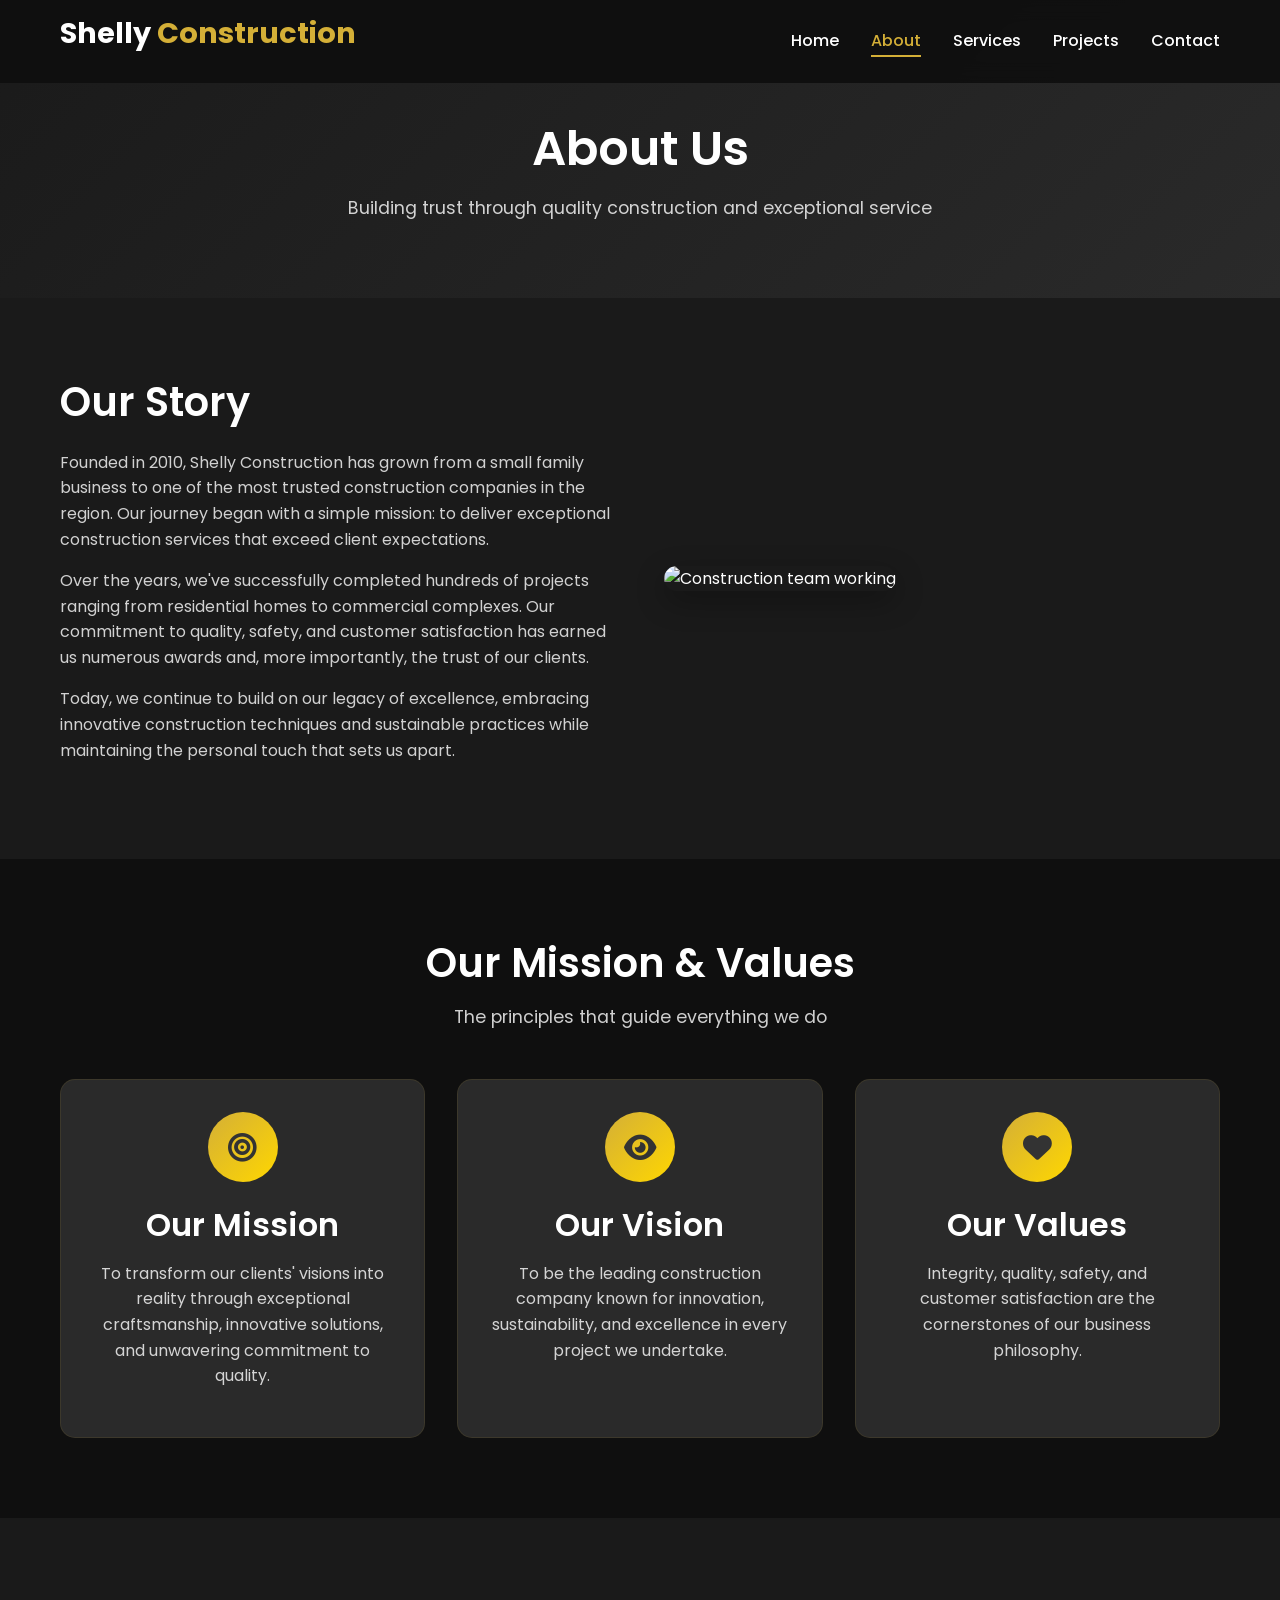
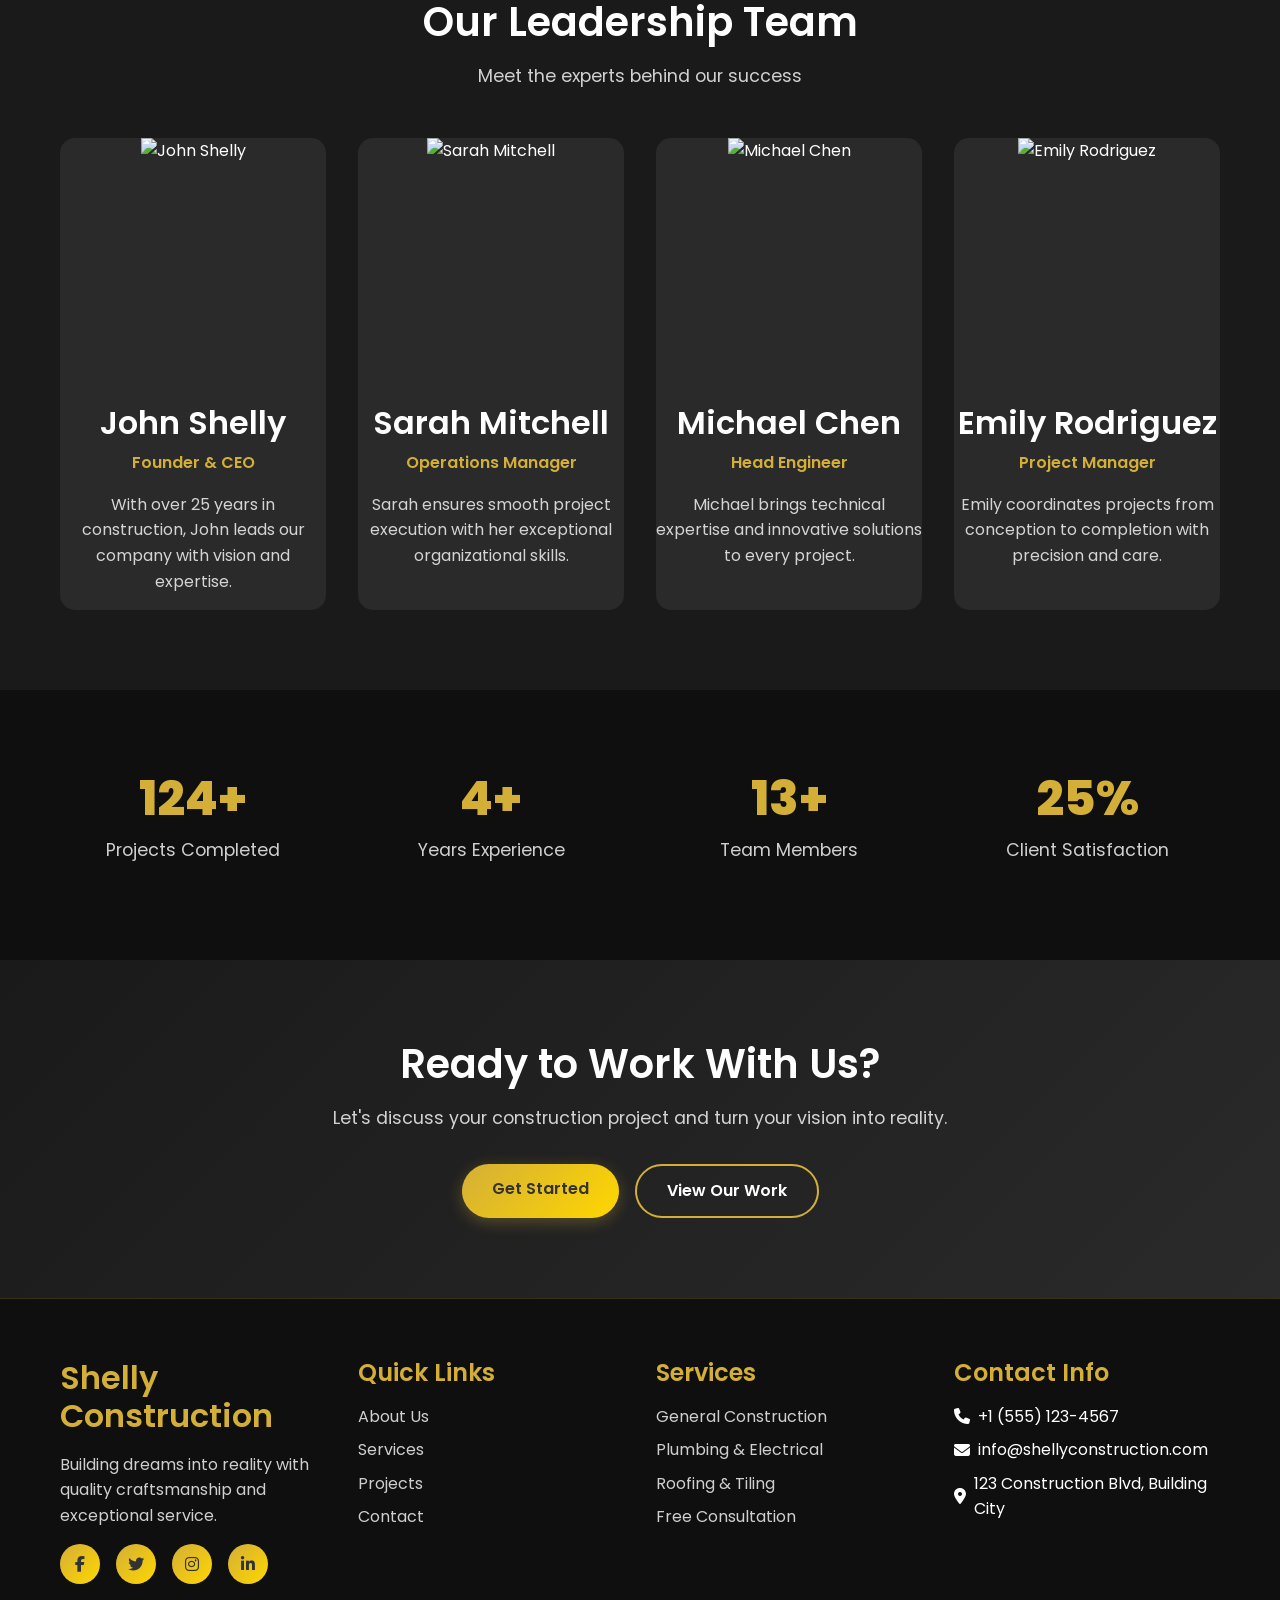
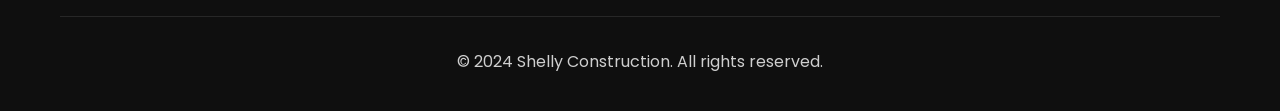
==== about.html @ 9eaf239a "Add files via upload" ====
<!DOCTYPE html>
<html lang="en">
<head>
    <meta charset="UTF-8">
    <meta name="viewport" content="width=device-width, initial-scale=1.0">
    <title>About Us - Shelly Construction</title>
    <meta name="description" content="Learn about Shelly Construction - our story, mission, values, and commitment to excellence in construction.">
    
    <!-- Fonts -->
    <link rel="preconnect" href="https://fonts.googleapis.com">
    <link rel="preconnect" href="https://fonts.gstatic.com" crossorigin>
    <link href="https://fonts.googleapis.com/css2?family=Poppins:wght@300;400;500;600;700;800&display=swap" rel="stylesheet">
    <link rel="stylesheet" href="https://cdnjs.cloudflare.com/ajax/libs/font-awesome/6.4.0/css/all.min.css">
    
    <!-- CSS -->
    <link rel="stylesheet" href="assets/css/style.css">
</head>
<body>
    <!-- Navigation -->
    <nav class="navbar">
        <div class="nav-container">
            <div class="nav-logo">
                <h2>Shelly <span>Construction</span></h2>
            </div>
            <ul class="nav-menu">
                <li class="nav-item">
                    <a href="index.html" class="nav-link">Home</a>
                </li>
                <li class="nav-item">
                    <a href="about.html" class="nav-link active">About</a>
                </li>
                <li class="nav-item">
                    <a href="services.html" class="nav-link">Services</a>
                </li>
                <li class="nav-item">
                    <a href="projects.html" class="nav-link">Projects</a>
                </li>
                <li class="nav-item">
                    <a href="contact.html" class="nav-link">Contact</a>
                </li>
            </ul>
            <div class="hamburger">
                <span class="bar"></span>
                <span class="bar"></span>
                <span class="bar"></span>
            </div>
        </div>
    </nav>

    <!-- Page Header -->
    <section class="page-header">
        <div class="container">
            <h1>About Us</h1>
            <p>Building trust through quality construction and exceptional service</p>
        </div>
    </section>

    <!-- About Content -->
    <section class="about-content">
        <div class="container">
            <div class="about-grid">
                <div class="about-text">
                    <h2>Our Story</h2>
                    <p>Founded in 2010, Shelly Construction has grown from a small family business to one of the most trusted construction companies in the region. Our journey began with a simple mission: to deliver exceptional construction services that exceed client expectations.</p>
                    <p>Over the years, we've successfully completed hundreds of projects ranging from residential homes to commercial complexes. Our commitment to quality, safety, and customer satisfaction has earned us numerous awards and, more importantly, the trust of our clients.</p>
                    <p>Today, we continue to build on our legacy of excellence, embracing innovative construction techniques and sustainable practices while maintaining the personal touch that sets us apart.</p>
                </div>
                <div class="about-image">
                    <img src="https://images.unsplash.com/photo-1541888946425-d81bb19240f5?ixlib=rb-4.0.3&ixid=M3wxMjA3fDB8MHxwaG90by1wYWdlfHx8fGVufDB8fHx8fA%3D%3D&auto=format&fit=crop&w=1170&q=80" alt="Construction team working">
                </div>
            </div>
        </div>
    </section>

    <!-- Mission & Values -->
    <section class="mission-values">
        <div class="container">
            <div class="section-header">
                <h2>Our Mission & Values</h2>
                <p>The principles that guide everything we do</p>
            </div>
            <div class="values-grid">
                <div class="value-card">
                    <div class="value-icon">
                        <i class="fas fa-bullseye"></i>
                    </div>
                    <h3>Our Mission</h3>
                    <p>To transform our clients' visions into reality through exceptional craftsmanship, innovative solutions, and unwavering commitment to quality.</p>
                </div>
                <div class="value-card">
                    <div class="value-icon">
                        <i class="fas fa-eye"></i>
                    </div>
                    <h3>Our Vision</h3>
                    <p>To be the leading construction company known for innovation, sustainability, and excellence in every project we undertake.</p>
                </div>
                <div class="value-card">
                    <div class="value-icon">
                        <i class="fas fa-heart"></i>
                    </div>
                    <h3>Our Values</h3>
                    <p>Integrity, quality, safety, and customer satisfaction are the cornerstones of our business philosophy.</p>
                </div>
            </div>
        </div>
    </section>

    <!-- Team Section -->
    <section class="team-section">
        <div class="container">
            <div class="section-header">
                <h2>Our Leadership Team</h2>
                <p>Meet the experts behind our success</p>
            </div>
            <div class="team-grid">
                <div class="team-member">
                    <div class="member-image">
                        <img src="https://images.unsplash.com/photo-1507003211169-0a1dd7228f2d?ixlib=rb-4.0.3&ixid=M3wxMjA3fDB8MHxwaG90by1wYWdlfHx8fGVufDB8fHx8fA%3D%3D&auto=format&fit=crop&w=1170&q=80" alt="John Shelly">
                    </div>
                    <h3>John Shelly</h3>
                    <p class="position">Founder & CEO</p>
                    <p>With over 25 years in construction, John leads our company with vision and expertise.</p>
                </div>
                <div class="team-member">
                    <div class="member-image">
                        <img src="https://images.unsplash.com/photo-1494790108755-2616b332c1ca?ixlib=rb-4.0.3&ixid=M3wxMjA3fDB8MHxwaG90by1wYWdlfHx8fGVufDB8fHx8fA%3D%3D&auto=format&fit=crop&w=1170&q=80" alt="Sarah Mitchell">
                    </div>
                    <h3>Sarah Mitchell</h3>
                    <p class="position">Operations Manager</p>
                    <p>Sarah ensures smooth project execution with her exceptional organizational skills.</p>
                </div>
                <div class="team-member">
                    <div class="member-image">
                        <img src="https://images.unsplash.com/photo-1472099645785-5658abf4ff4e?ixlib=rb-4.0.3&ixid=M3wxMjA3fDB8MHxwaG90by1wYWdlfHx8fGVufDB8fHx8fA%3D%3D&auto=format&fit=crop&w=1170&q=80" alt="Michael Chen">
                    </div>
                    <h3>Michael Chen</h3>
                    <p class="position">Head Engineer</p>
                    <p>Michael brings technical expertise and innovative solutions to every project.</p>
                </div>
                <div class="team-member">
                    <div class="member-image">
                        <img src="https://images.unsplash.com/photo-1573496359142-b8d87734a5a2?ixlib=rb-4.0.3&ixid=M3wxMjA3fDB8MHxwaG90by1wYWdlfHx8fGVufDB8fHx8fA%3D%3D&auto=format&fit=crop&w=1170&q=80" alt="Emily Rodriguez">
                    </div>
                    <h3>Emily Rodriguez</h3>
                    <p class="position">Project Manager</p>
                    <p>Emily coordinates projects from conception to completion with precision and care.</p>
                </div>
            </div>
        </div>
    </section>

    <!-- Stats Section -->
    <section class="stats-section">
        <div class="container">
            <div class="stats-grid">
                <div class="stat-item">
                    <h3 class="stat-number">500+</h3>
                    <p class="stat-label">Projects Completed</p>
                </div>
                <div class="stat-item">
                    <h3 class="stat-number">15+</h3>
                    <p class="stat-label">Years Experience</p>
                </div>
                <div class="stat-item">
                    <h3 class="stat-number">50+</h3>
                    <p class="stat-label">Team Members</p>
                </div>
                <div class="stat-item">
                    <h3 class="stat-number">98%</h3>
                    <p class="stat-label">Client Satisfaction</p>
                </div>
            </div>
        </div>
    </section>

    <!-- CTA Section -->
    <section class="cta-section">
        <div class="container">
            <div class="cta-content">
                <h2>Ready to Work With Us?</h2>
                <p>Let's discuss your construction project and turn your vision into reality.</p>
                <div class="cta-buttons">
                    <a href="contact.html" class="btn btn-primary">Get Started</a>
                    <a href="projects.html" class="btn btn-secondary">View Our Work</a>
                </div>
            </div>
        </div>
    </section>

    <!-- Footer -->
    <footer class="footer">
        <div class="container">
            <div class="footer-content">
                <div class="footer-section">
                    <h3>Shelly Construction</h3>
                    <p>Building dreams into reality with quality craftsmanship and exceptional service.</p>
                    <div class="social-links">
                        <a href="#" aria-label="Facebook"><i class="fab fa-facebook-f"></i></a>
                        <a href="#" aria-label="Twitter"><i class="fab fa-twitter"></i></a>
                        <a href="#" aria-label="Instagram"><i class="fab fa-instagram"></i></a>
                        <a href="#" aria-label="LinkedIn"><i class="fab fa-linkedin-in"></i></a>
                    </div>
                </div>
                <div class="footer-section">
                    <h4>Quick Links</h4>
                    <ul>
                        <li><a href="about.html">About Us</a></li>
                        <li><a href="services.html">Services</a></li>
                        <li><a href="projects.html">Projects</a></li>
                        <li><a href="contact.html">Contact</a></li>
                    </ul>
                </div>
                <div class="footer-section">
                    <h4>Services</h4>
                    <ul>
                        <li><a href="services.html">General Construction</a></li>
                        <li><a href="services.html">Plumbing & Electrical</a></li>
                        <li><a href="services.html">Roofing & Tiling</a></li>
                        <li><a href="contact.html">Free Consultation</a></li>
                    </ul>
                </div>
                <div class="footer-section">
                    <h4>Contact Info</h4>
                    <ul class="contact-info-list">
                        <li><i class="fas fa-phone"></i> +1 (555) 123-4567</li>
                        <li><i class="fas fa-envelope"></i> info@shellyconstruction.com</li>
                        <li><i class="fas fa-map-marker-alt"></i> 123 Construction Blvd, Building City</li>
                    </ul>
                </div>
            </div>
            <div class="footer-bottom">
                <p>&copy; 2024 Shelly Construction. All rights reserved.</p>
            </div>
        </div>
    </footer>

    <!-- JavaScript -->
    <script src="assets/js/main.js"></script>
</body>
</html>
---- assets/css/style.css ----
/* Reset and Base Styles */
* {
    margin: 0;
    padding: 0;
    box-sizing: border-box;
}

:root {
    --primary-color: #D4AF37; /* Gold */
    --secondary-color: #1a1a1a; /* Dark */
    --text-light: #ffffff;
    --text-dark: #333333;
    --bg-dark: #0f0f0f;
    --bg-medium: #1a1a1a;
    --bg-light: #2a2a2a;
    --accent: #FFD700;
    --gradient: linear-gradient(135deg, #D4AF37, #FFD700);
}

body {
    font-family: 'Poppins', sans-serif;
    line-height: 1.6;
    color: var(--text-light);
    background-color: var(--bg-dark);
    overflow-x: hidden;
}

.container {
    max-width: 1200px;
    margin: 0 auto;
    padding: 0 20px;
}

/* Typography */
h1, h2, h3, h4, h5, h6 {
    font-weight: 600;
    line-height: 1.2;
    margin-bottom: 1rem;
}

h1 { font-size: 3rem; }
h2 { font-size: 2.5rem; }
h3 { font-size: 2rem; }
h4 { font-size: 1.5rem; }

p {
    margin-bottom: 1rem;
    color: rgba(255, 255, 255, 0.8);
}

/* Navigation */
.navbar {
    position: fixed;
    top: 0;
    width: 100%;
    background: rgba(15, 15, 15, 0.95);
    backdrop-filter: blur(10px);
    z-index: 1000;
    padding: 1rem 0;
    transition: all 0.3s ease;
}

.nav-container {
    max-width: 1200px;
    margin: 0 auto;
    padding: 0 20px;
    display: flex;
    justify-content: space-between;
    align-items: center;
}

.nav-logo h2 {
    color: var(--text-light);
    font-size: 1.8rem;
    font-weight: 700;
}

.nav-logo span {
    color: var(--primary-color);
}

.nav-menu {
    display: flex;
    list-style: none;
    gap: 2rem;
}

.nav-link {
    color: var(--text-light);
    text-decoration: none;
    font-weight: 500;
    transition: color 0.3s ease;
    position: relative;
}

.nav-link:hover,
.nav-link.active {
    color: var(--primary-color);
}

.nav-link::after {
    content: '';
    position: absolute;
    bottom: -5px;
    left: 0;
    width: 0;
    height: 2px;
    background: var(--primary-color);
    transition: width 0.3s ease;
}

.nav-link:hover::after,
.nav-link.active::after {
    width: 100%;
}

.hamburger {
    display: none;
    flex-direction: column;
    cursor: pointer;
}

.bar {
    width: 25px;
    height: 3px;
    background: var(--text-light);
    margin: 3px 0;
    transition: 0.3s;
}

/* Buttons */
.btn {
    display: inline-block;
    padding: 12px 30px;
    border: none;
    border-radius: 50px;
    text-decoration: none;
    font-weight: 600;
    text-align: center;
    cursor: pointer;
    transition: all 0.3s ease;
    font-size: 1rem;
}

.btn-primary {
    background: var(--gradient);
    color: var(--text-dark);
    box-shadow: 0 4px 15px rgba(212, 175, 55, 0.3);
}

.btn-primary:hover {
    transform: translateY(-2px);
    box-shadow: 0 6px 20px rgba(212, 175, 55, 0.4);
}

.btn-secondary {
    background: transparent;
    color: var(--text-light);
    border: 2px solid var(--primary-color);
}

.btn-secondary:hover {
    background: var(--primary-color);
    color: var(--text-dark);
}

.btn-whatsapp {
    background: #25D366;
    color: white;
}

.btn-whatsapp:hover {
    background: #128C7E;
    transform: translateY(-2px);
}

.btn-outline {
    background: transparent;
    color: var(--primary-color);
    border: 2px solid var(--primary-color);
}

.btn-outline:hover {
    background: var(--primary-color);
    color: var(--text-dark);
}

/* Hero Section */
.hero {
    height: 100vh;
    background: linear-gradient(rgba(0, 0, 0, 0.6), rgba(0, 0, 0, 0.6)),
                url('https://images.unsplash.com/photo-1541888946425-d81bb19240f5?ixlib=rb-4.0.3&ixid=M3wxMjA3fDB8MHxwaG90by1wYWdlfHx8fGVufDB8fHx8fA%3D%3D&auto=format&fit=crop&w=1170&q=80') center/cover;
    display: flex;
    align-items: center;
    justify-content: center;
    text-align: center;
    position: relative;
}

.hero-content {
    max-width: 800px;
    z-index: 2;
}

.hero-title {
    font-size: 4rem;
    font-weight: 800;
    margin-bottom: 1rem;
    color: var(--text-light);
    text-shadow: 2px 2px 4px rgba(0, 0, 0, 0.8);
}

.hero-subtitle {
    font-size: 1.3rem;
    margin-bottom: 2rem;
    color: rgba(255, 255, 255, 0.9);
}

.hero-buttons {
    display: flex;
    gap: 1rem;
    justify-content: center;
    flex-wrap: wrap;
}

/* Page Header */
.page-header {
    padding: 120px 0 60px;
    text-align: center;
    background: linear-gradient(135deg, var(--bg-medium), var(--bg-light));
}

.page-header h1 {
    color: var(--text-light);
    margin-bottom: 1rem;
}

.page-header p {
    color: rgba(255, 255, 255, 0.8);
    font-size: 1.1rem;
}

/* Section Headers */
.section-header {
    text-align: center;
    margin-bottom: 3rem;
}

.section-header h2 {
    color: var(--text-light);
    font-size: 2.5rem;
    margin-bottom: 1rem;
}

.section-header p {
    color: rgba(255, 255, 255, 0.8);
    font-size: 1.1rem;
}

/* Services Section */
.services {
    padding: 80px 0;
    background: var(--bg-medium);
}

.services-grid {
    display: grid;
    grid-template-columns: repeat(auto-fit, minmax(300px, 1fr));
    gap: 2rem;
}

.service-card {
    background: var(--bg-light);
    padding: 2rem;
    border-radius: 15px;
    text-align: center;
    transition: all 0.3s ease;
    border: 1px solid rgba(212, 175, 55, 0.1);
}

.service-card:hover {
    transform: translateY(-10px);
    border-color: var(--primary-color);
    box-shadow: 0 10px 30px rgba(212, 175, 55, 0.2);
}

.service-icon {
    width: 80px;
    height: 80px;
    margin: 0 auto 1.5rem;
    background: var(--gradient);
    border-radius: 50%;
    display: flex;
    align-items: center;
    justify-content: center;
    font-size: 2rem;
    color: var(--text-dark);
}

.service-card h3 {
    color: var(--text-light);
    margin-bottom: 1rem;
}

.service-link {
    color: var(--primary-color);
    text-decoration: none;
    font-weight: 600;
    display: inline-flex;
    align-items: center;
    gap: 0.5rem;
    transition: gap 0.3s ease;
}

.service-link:hover {
    gap: 1rem;
}

/* Featured Projects */
.featured-projects {
    padding: 80px 0;
    background: var(--bg-dark);
}

.projects-grid {
    display: grid;
    grid-template-columns: repeat(auto-fit, minmax(350px, 1fr));
    gap: 2rem;
    margin-bottom: 3rem;
}

.project-card {
    border-radius: 15px;
    overflow: hidden;
    position: relative;
    height: 300px;
    cursor: pointer;
}

.project-image {
    width: 100%;
    height: 100%;
    position: relative;
}

.project-image img {
    width: 100%;
    height: 100%;
    object-fit: cover;
    transition: transform 0.3s ease;
}

.project-overlay {
    position: absolute;
    bottom: 0;
    left: 0;
    right: 0;
    background: linear-gradient(to top, rgba(0, 0, 0, 0.9), transparent);
    padding: 2rem;
    transform: translateY(100%);
    transition: transform 0.3s ease;
}

.project-card:hover .project-overlay {
    transform: translateY(0);
}

.project-card:hover .project-image img {
    transform: scale(1.1);
}

.project-overlay h3 {
    color: var(--primary-color);
    margin-bottom: 0.5rem;
}

/* Why Choose Us */
.why-choose-us {
    padding: 80px 0;
    background: var(--bg-medium);
}

.features-grid {
    display: grid;
    grid-template-columns: repeat(auto-fit, minmax(250px, 1fr));
    gap: 2rem;
}

.feature-item {
    text-align: center;
    padding: 2rem;
}

.feature-icon {
    width: 70px;
    height: 70px;
    margin: 0 auto 1.5rem;
    background: var(--gradient);
    border-radius: 50%;
    display: flex;
    align-items: center;
    justify-content: center;
    font-size: 1.8rem;
    color: var(--text-dark);
}

.feature-item h3 {
    color: var(--text-light);
    margin-bottom: 1rem;
}

/* Contact Section */
.contact-section {
    padding: 80px 0;
    background: var(--bg-dark);
}

.contact-content {
    display: grid;
    grid-template-columns: 1fr 1fr;
    gap: 3rem;
    align-items: start;
}

.contact-info {
    display: flex;
    flex-direction: column;
    gap: 1.5rem;
}

.contact-item {
    display: flex;
    align-items: center;
    gap: 1rem;
}

.contact-item i {
    width: 50px;
    height: 50px;
    background: var(--gradient);
    border-radius: 50%;
    display: flex;
    align-items: center;
    justify-content: center;
    color: var(--text-dark);
    font-size: 1.2rem;
}

.contact-item h3 {
    color: var(--primary-color);
    font-size: 1.1rem;
    margin-bottom: 0.3rem;
}

.contact-cta h3 {
    color: var(--text-light);
    margin-bottom: 1rem;
}

.cta-buttons {
    display: flex;
    gap: 1rem;
    flex-wrap: wrap;
}

/* Footer */
.footer {
    background: var(--bg-dark);
    padding: 60px 0 20px;
    border-top: 1px solid rgba(212, 175, 55, 0.2);
}

.footer-content {
    display: grid;
    grid-template-columns: repeat(auto-fit, minmax(250px, 1fr));
    gap: 2rem;
    margin-bottom: 2rem;
}

.footer-section h3,
.footer-section h4 {
    color: var(--primary-color);
    margin-bottom: 1rem;
}

.footer-section ul {
    list-style: none;
}

.footer-section ul li {
    margin-bottom: 0.5rem;
}

.footer-section a {
    color: rgba(255, 255, 255, 0.8);
    text-decoration: none;
    transition: color 0.3s ease;
}

.footer-section a:hover {
    color: var(--primary-color);
}

.social-links {
    display: flex;
    gap: 1rem;
    margin-top: 1rem;
}

.social-links a {
    width: 40px;
    height: 40px;
    background: var(--gradient);
    border-radius: 50%;
    display: flex;
    align-items: center;
    justify-content: center;
    color: var(--text-dark);
    transition: transform 0.3s ease;
}

.social-links a:hover {
    transform: translateY(-3px);
}

.contact-info-list li {
    display: flex;
    align-items: center;
    gap: 0.5rem;
}

.footer-bottom {
    text-align: center;
    padding-top: 2rem;
    border-top: 1px solid rgba(255, 255, 255, 0.1);
    color: rgba(255, 255, 255, 0.6);
}

/* About Page */
.about-content {
    padding: 80px 0;
    background: var(--bg-medium);
}

.about-grid {
    display: grid;
    grid-template-columns: 1fr 1fr;
    gap: 3rem;
    align-items: center;
}

.about-text h2 {
    color: var(--text-light);
    margin-bottom: 1.5rem;
}

.about-image img {
    width: 100%;
    border-radius: 15px;
    box-shadow: 0 10px 30px rgba(0, 0, 0, 0.3);
}

.mission-values {
    padding: 80px 0;
    background: var(--bg-dark);
}

.values-grid {
    display: grid;
    grid-template-columns: repeat(auto-fit, minmax(300px, 1fr));
    gap: 2rem;
}

.value-card {
    background: var(--bg-light);
    padding: 2rem;
    border-radius: 15px;
    text-align: center;
    border: 1px solid rgba(212, 175, 55, 0.1);
}

.value-icon {
    width: 70px;
    height: 70px;
    margin: 0 auto 1.5rem;
    background: var(--gradient);
    border-radius: 50%;
    display: flex;
    align-items: center;
    justify-content: center;
    font-size: 1.8rem;
    color: var(--text-dark);
}

.value-card h3 {
    color: var(--text-light);
    margin-bottom: 1rem;
}

.team-section {
    padding: 80px 0;
    background: var(--bg-medium);
}

.team-grid {
    display: grid;
    grid-template-columns: repeat(auto-fit, minmax(250px, 1fr));
    gap: 2rem;
}

.team-member {
    background: var(--bg-light);
    border-radius: 15px;
    overflow: hidden;
    text-align: center;
    transition: transform 0.3s ease;
}

.team-member:hover {
    transform: translateY(-5px);
}

.member-image {
    height: 250px;
    overflow: hidden;
}

.member-image img {
    width: 100%;
    height: 100%;
    object-fit: cover;
}

.team-member h3 {
    color: var(--text-light);
    margin: 1rem 0 0.5rem;
}

.position {
    color: var(--primary-color);
    font-weight: 600;
    margin-bottom: 1rem;
}

.stats-section {
    padding: 80px 0;
    background: var(--bg-dark);
}

.stats-grid {
    display: grid;
    grid-template-columns: repeat(auto-fit, minmax(200px, 1fr));
    gap: 2rem;
    text-align: center;
}

.stat-number {
    color: var(--primary-color);
    font-size: 3rem;
    font-weight: 800;
    margin-bottom: 0.5rem;
}

.stat-label {
    color: rgba(255, 255, 255, 0.8);
    font-size: 1.1rem;
}

/* Services Page */
.services-overview {
    padding: 60px 0;
    background: var(--bg-dark);
}

.intro-text {
    text-align: center;
    max-width: 800px;
    margin: 0 auto;
}

.intro-text h2 {
    color: var(--text-light);
    margin-bottom: 1.5rem;
}

.detailed-services {
    padding: 80px 0;
    background: var(--bg-medium);
}

.service-detail {
    margin-bottom: 4rem;
}

.service-detail-content {
    display: grid;
    grid-template-columns: 1fr 1fr;
    gap: 3rem;
    align-items: center;
}

.service-detail.reverse .service-detail-content {
    grid-template-columns: 1fr 1fr;
}

.service-detail.reverse .service-detail-text {
    order: 2;
}

.service-detail.reverse .service-detail-image {
    order: 1;
}

.service-detail-text h3 {
    color: var(--text-light);
    margin-bottom: 1rem;
}

.service-features {
    list-style: none;
    margin: 1.5rem 0;
}

.service-features li {
    display: flex;
    align-items: center;
    gap: 0.5rem;
    margin-bottom: 0.8rem;
    color: rgba(255, 255, 255, 0.8);
}

.service-features i {
    color: var(--primary-color);
}

.service-detail-image img {
    width: 100%;
    border-radius: 15px;
    box-shadow: 0 10px 30px rgba(0, 0, 0, 0.3);
}

.process-section {
    padding: 80px 0;
    background: var(--bg-dark);
}

.process-grid {
    display: grid;
    grid-template-columns: repeat(auto-fit, minmax(300px, 1fr));
    gap: 2rem;
}

.process-step {
    text-align: center;
    position: relative;
}

.step-number {
    width: 60px;
    height: 60px;
    margin: 0 auto 1.5rem;
    background: var(--gradient);
    border-radius: 50%;
    display: flex;
    align-items: center;
    justify-content: center;
    font-size: 1.5rem;
    font-weight: 700;
    color: var(--text-dark);
}

.process-step h3 {
    color: var(--text-light);
    margin-bottom: 1rem;
}

.why-choose-services {
    padding: 80px 0;
    background: var(--bg-medium);
}

.benefits-grid {
    display: grid;
    grid-template-columns: repeat(auto-fit, minmax(250px, 1fr));
    gap: 2rem;
}

.benefit-item {
    text-align: center;
    padding: 2rem;
}

.benefit-item i {
    font-size: 3rem;
    color: var(--primary-color);
    margin-bottom: 1rem;
}

.benefit-item h3 {
    color: var(--text-light);
    margin-bottom: 1rem;
}

/* Projects Page */
.filter-section {
    padding: 40px 0;
    background: var(--bg-dark);
}

.filter-buttons {
    display: flex;
    justify-content: center;
    gap: 1rem;
    flex-wrap: wrap;
}

.filter-btn {
    padding: 10px 25px;
    background: var(--bg-light);
    border: 1px solid rgba(212, 175, 55, 0.3);
    color: var(--text-light);
    border-radius: 25px;
    cursor: pointer;
    transition: all 0.3s ease;
    font-weight: 500;
}

.filter-btn:hover,
.filter-btn.active {
    background: var(--gradient);
    color: var(--text-dark);
    border-color: transparent;
}

.projects-gallery {
    padding: 60px 0;
    background: var(--bg-medium);
}

.projects-grid {
    display: grid;
    grid-template-columns: repeat(auto-fit, minmax(350px, 1fr));
    gap: 2rem;
}

.project-item {
    border-radius: 15px;
    overflow: hidden;
    position: relative;
    height: 350px;
}

.project-card {
    width: 100%;
    height: 100%;
    position: relative;
}

.project-image {
    width: 100%;
    height: 100%;
    position: relative;
}

.project-image img {
    width: 100%;
    height: 100%;
    object-fit: cover;
    transition: transform 0.3s ease;
}

.project-overlay {
    position: absolute;
    inset: 0;
    background: linear-gradient(to top, rgba(0, 0, 0, 0.9), rgba(0, 0, 0, 0.7));
    display: flex;
    align-items: center;
    justify-content: center;
    opacity: 0;
    transition: opacity 0.3s ease;
}

.project-item:hover .project-overlay {
    opacity: 1;
}

.project-item:hover .project-image img {
    transform: scale(1.1);
}

.project-info {
    text-align: center;
    padding: 2rem;
}

.project-info h3 {
    color: var(--primary-color);
    margin-bottom: 0.5rem;
}

.project-category {
    color: var(--text-light);
    font-weight: 600;
    margin-bottom: 1rem;
}

.project-description {
    color: rgba(255, 255, 255, 0.9);
    margin-bottom: 1.5rem;
}

.view-project {
    background: var(--gradient);
    color: var(--text-dark);
    border: none;
    padding: 10px 25px;
    border-radius: 25px;
    cursor: pointer;
    font-weight: 600;
    transition: transform 0.3s ease;
}

.view-project:hover {
    transform: translateY(-2px);
}

/* Modal */
.modal {
    display: none;
    position: fixed;
    z-index: 2000;
    left: 0;
    top: 0;
    width: 100%;
    height: 100%;
    background: rgba(0, 0, 0, 0.9);
    overflow: auto;
}

.modal-content {
    background: var(--bg-medium);
    margin: 5% auto;
    padding: 0;
    border-radius: 15px;
    width: 90%;
    max-width: 900px;
    position: relative;
}

.close-modal {
    position: absolute;
    right: 20px;
    top: 20px;
    color: var(--text-light);
    font-size: 2rem;
    font-weight: bold;
    cursor: pointer;
    z-index: 1;
}

.modal-body {
    display: grid;
    grid-template-columns: 1fr 1fr;
    gap: 2rem;
}

.modal-image img {
    width: 100%;
    height: 400px;
    object-fit: cover;
    border-radius: 15px 0 0 15px;
}

.modal-info {
    padding: 2rem;
}

.modal-info h2 {
    color: var(--primary-color);
    margin-bottom: 1rem;
}

.project-details {
    margin: 1.5rem 0;
}

.detail-item {
    display: flex;
    justify-content: space-between;
    margin-bottom: 1rem;
    padding-bottom: 1rem;
    border-bottom: 1px solid rgba(255, 255, 255, 0.1);
}

.modal-actions {
    display: flex;
    gap: 1rem;
    margin-top: 2rem;
}

/* Contact Page */
.contact-main {
    padding: 80px 0;
    background: var(--bg-medium);
}

.contact-grid {
    display: grid;
    grid-template-columns: 1fr 1fr;
    gap: 3rem;
}

.contact-form-section h2,
.contact-info-section h2 {
    color: var(--text-light);
    margin-bottom: 1rem;
}

.contact-form {
    background: var(--bg-light);
    padding: 2rem;
    border-radius: 15px;
    border: 1px solid rgba(212, 175, 55, 0.1);
}

.form-group {
    margin-bottom: 1.5rem;
}

.form-group label {
    display: block;
    margin-bottom: 0.5rem;
    color: var(--text-light);
    font-weight: 500;
}

.form-group input,
.form-group select,
.form-group textarea {
    width: 100%;
    padding: 12px;
    background: var(--bg-dark);
    border: 1px solid rgba(212, 175, 55, 0.2);
    border-radius: 8px;
    color: var(--text-light);
    font-family: inherit;
    transition: border-color 0.3s ease;
}

.form-group input:focus,
.form-group select:focus,
.form-group textarea:focus {
    outline: none;
    border-color: var(--primary-color);
}

.checkbox-group {
    display: flex;
    align-items: center;
    gap: 0.5rem;
}

.checkbox-group input[type="checkbox"] {
    width: auto;
}

.form-message {
    margin-top: 1rem;
    padding: 1rem;
    border-radius: 8px;
    display: none;
}

.form-message.success {
    background: rgba(76, 175, 80, 0.2);
    border: 1px solid #4CAF50;
    color: #4CAF50;
}

.form-message.error {
    background: rgba(244, 67, 54, 0.2);
    border: 1px solid #f44336;
    color: #f44336;
}

.contact-methods {
    display: flex;
    flex-direction: column;
    gap: 1.5rem;
    margin: 2rem 0;
}

.contact-method {
    display: flex;
    align-items: center;
    gap: 1rem;
    padding: 1.5rem;
    background: var(--bg-light);
    border-radius: 10px;
    border: 1px solid rgba(212, 175, 55, 0.1);
}

.contact-icon {
    width: 50px;
    height: 50px;
    background: var(--gradient);
    border-radius: 50%;
    display: flex;
    align-items: center;
    justify-content: center;
    color: var(--text-dark);
    font-size: 1.2rem;
}

.contact-details h3 {
    color: var(--primary-color);
    margin-bottom: 0.3rem;
}

.contact-details a {
    color: var(--text-light);
    text-decoration: none;
}

.contact-details a:hover {
    color: var(--primary-color);
}

.quick-actions {
    margin-top: 2rem;
}

.quick-actions h3 {
    color: var(--text-light);
    margin-bottom: 1rem;
}

.action-buttons {
    display: flex;
    gap: 1rem;
    flex-wrap: wrap;
}

.map-section {
    padding: 60px 0;
    background: var(--bg-dark);
}

.map-section .container {
    text-align: center;
    margin-bottom: 2rem;
}

.map-section h2 {
    color: var(--text-light);
    margin-bottom: 1rem;
}

.map-container {
    height: 450px;
    border-radius: 15px;
    overflow: hidden;
}

.faq-section {
    padding: 80px 0;
    background: var(--bg-medium);
}

.faq-grid {
    display: grid;
    grid-template-columns: repeat(auto-fit, minmax(500px, 1fr));
    gap: 1.5rem;
}

.faq-item {
    background: var(--bg-light);
    border-radius: 10px;
    border: 1px solid rgba(212, 175, 55, 0.1);
    overflow: hidden;
}

.faq-question {
    padding: 1.5rem;
    cursor: pointer;
    display: flex;
    justify-content: space-between;
    align-items: center;
    transition: background 0.3s ease;
}

.faq-question:hover {
    background: rgba(212, 175, 55, 0.1);
}

.faq-question h3 {
    color: var(--text-light);
    margin: 0;
}

.faq-question i {
    color: var(--primary-color);
    transition: transform 0.3s ease;
}

.faq-item.active .faq-question i {
    transform: rotate(180deg);
}

.faq-answer {
    padding: 0 1.5rem;
    max-height: 0;
    overflow: hidden;
    transition: all 0.3s ease;
}

.faq-item.active .faq-answer {
    padding: 1.5rem;
    max-height: 200px;
}

/* CTA Section */
.cta-section {
    padding: 80px 0;
    background: linear-gradient(135deg, var(--bg-medium), var(--bg-light));
    text-align: center;
}

.cta-content h2 {
    color: var(--text-light);
    margin-bottom: 1rem;
}

.cta-content p {
    color: rgba(255, 255, 255, 0.8);
    margin-bottom: 2rem;
    font-size: 1.1rem;
}

.cta-buttons {
    display: flex;
    gap: 1rem;
    justify-content: center;
    flex-wrap: wrap;
}

/* Utility Classes */
.text-center {
    text-align: center;
}

.hidden {
    display: none !important;
}

/* Responsive Design */
@media (max-width: 768px) {
    .hamburger {
        display: flex;
    }
    
    .nav-menu {
        position: fixed;
        left: -100%;
        top: 70px;
        flex-direction: column;
        background-color: var(--bg-dark);
        width: 100%;
        text-align: center;
        transition: 0.3s;
        padding: 2rem 0;
    }
    
    .nav-menu.active {
        left: 0;
    }
    
    .hero-title {
        font-size: 2.5rem;
    }
    
    .hero-subtitle {
        font-size: 1.1rem;
    }
    
    .hero-buttons {
        flex-direction: column;
        align-items: center;
    }
    
    .about-grid,
    .service-detail-content,
    .contact-content,
    .contact-grid,
    .modal-body {
        grid-template-columns: 1fr;
    }
    
    .service-detail.reverse .service-detail-text,
    .service-detail.reverse .service-detail-image {
        order: initial;
    }
    
    .modal-image img {
        border-radius: 15px 15px 0 0;
    }
    
    .faq-grid {
        grid-template-columns: 1fr;
    }
    
    .projects-grid,
    .services-grid {
        grid-template-columns: 1fr;
    }
    
    .cta-buttons,
    .hero-buttons {
        flex-direction: column;
        align-items: center;
    }
    
    .btn {
        width: 100%;
        max-width: 300px;
    }
}

@media (max-width: 480px) {
    .container {
        padding: 0 15px;
    }
    
    h1 { font-size: 2rem; }
    h2 { font-size: 1.8rem; }
    h3 { font-size: 1.5rem; }
    
    .hero-title {
        font-size: 2rem;
    }
    
    .page-header {
        padding: 100px 0 40px;
    }
    
    .section-header {
        margin-bottom: 2rem;
    }
    
    .services,
    .featured-projects,
    .why-choose-us,
    .contact-section,
    .about-content,
    .mission-values,
    .team-section,
    .stats-section,
    .services-overview,
    .detailed-services,
    .process-section,
    .why-choose-services,
    .projects-gallery,
    .contact-main,
    .map-section,
    .faq-section,
    .cta-section {
        padding: 60px 0;
    }
}

/* Animations */
@keyframes fadeInUp {
    from {
        opacity: 0;
        transform: translateY(30px);
    }
    to {
        opacity: 1;
        transform: translateY(0);
    }
}

.fade-in-up {
    animation: fadeInUp 0.6s ease-out;
}

/* Scrollbar Styling */
::-webkit-scrollbar {
    width: 10px;
}

::-webkit-scrollbar-track {
    background: var(--bg-dark);
}

::-webkit-scrollbar-thumb {
    background: var(--primary-color);
    border-radius: 5px;
}

::-webkit-scrollbar-thumb:hover {
    background: var(--accent);
}
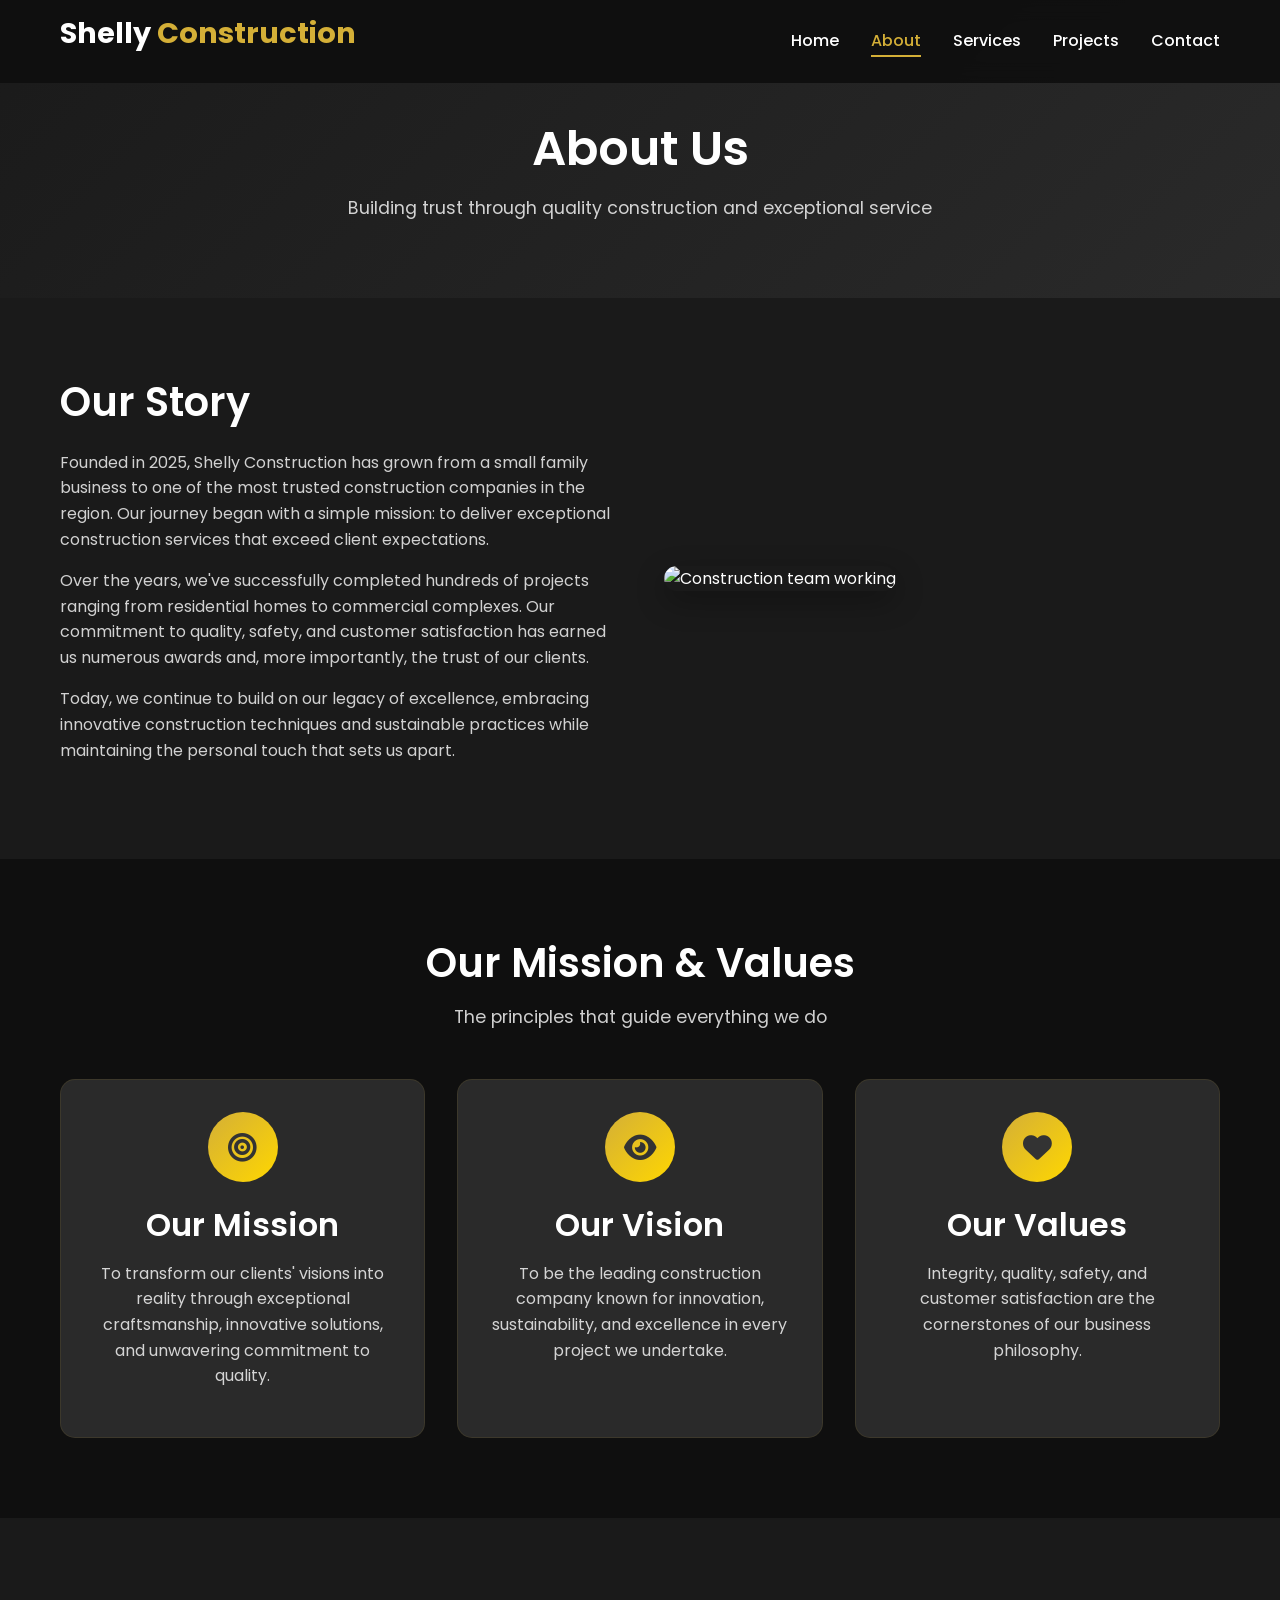
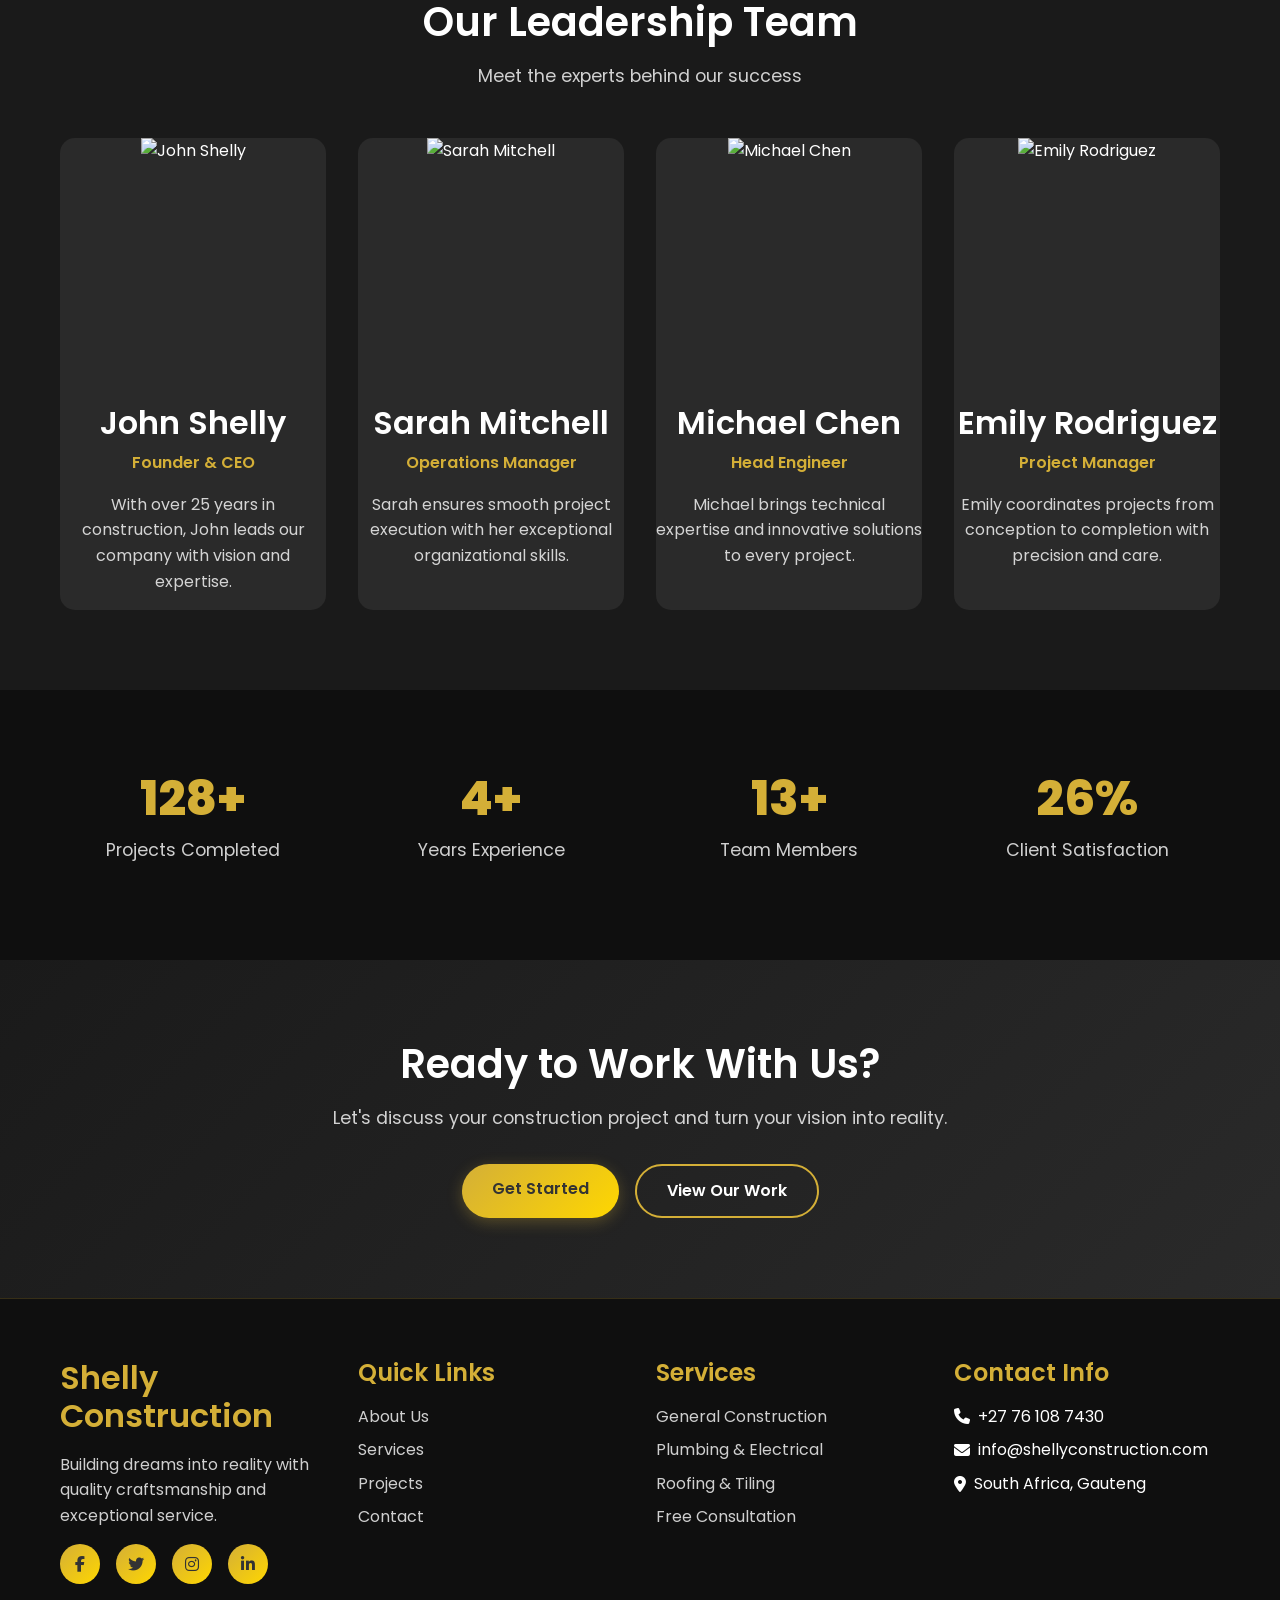
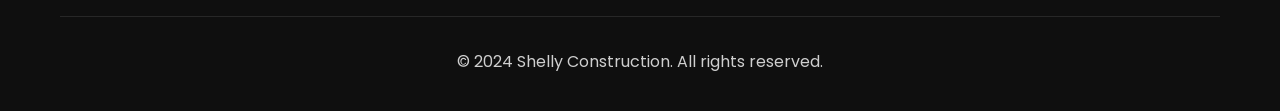
==== commit e7619cd1: "Update about.html changed the number and location" ====
--- a/about.html
+++ b/about.html
@@ -61,7 +61,7 @@
             <div class="about-grid">
                 <div class="about-text">
                     <h2>Our Story</h2>
-                    <p>Founded in 2010, Shelly Construction has grown from a small family business to one of the most trusted construction companies in the region. Our journey began with a simple mission: to deliver exceptional construction services that exceed client expectations.</p>
+                    <p>Founded in 2025, Shelly Construction has grown from a small family business to one of the most trusted construction companies in the region. Our journey began with a simple mission: to deliver exceptional construction services that exceed client expectations.</p>
                     <p>Over the years, we've successfully completed hundreds of projects ranging from residential homes to commercial complexes. Our commitment to quality, safety, and customer satisfaction has earned us numerous awards and, more importantly, the trust of our clients.</p>
                     <p>Today, we continue to build on our legacy of excellence, embracing innovative construction techniques and sustainable practices while maintaining the personal touch that sets us apart.</p>
                 </div>
@@ -222,9 +222,9 @@
                 <div class="footer-section">
                     <h4>Contact Info</h4>
                     <ul class="contact-info-list">
-                        <li><i class="fas fa-phone"></i> +1 (555) 123-4567</li>
+                        <li><i class="fas fa-phone"></i> +27 76 108 7430</li>
                         <li><i class="fas fa-envelope"></i> info@shellyconstruction.com</li>
-                        <li><i class="fas fa-map-marker-alt"></i> 123 Construction Blvd, Building City</li>
+                        <li><i class="fas fa-map-marker-alt"></i> South Africa, Gauteng </li>
                     </ul>
                 </div>
             </div>
@@ -238,3 +238,4 @@
     <script src="assets/js/main.js"></script>
 </body>
 </html>
+
